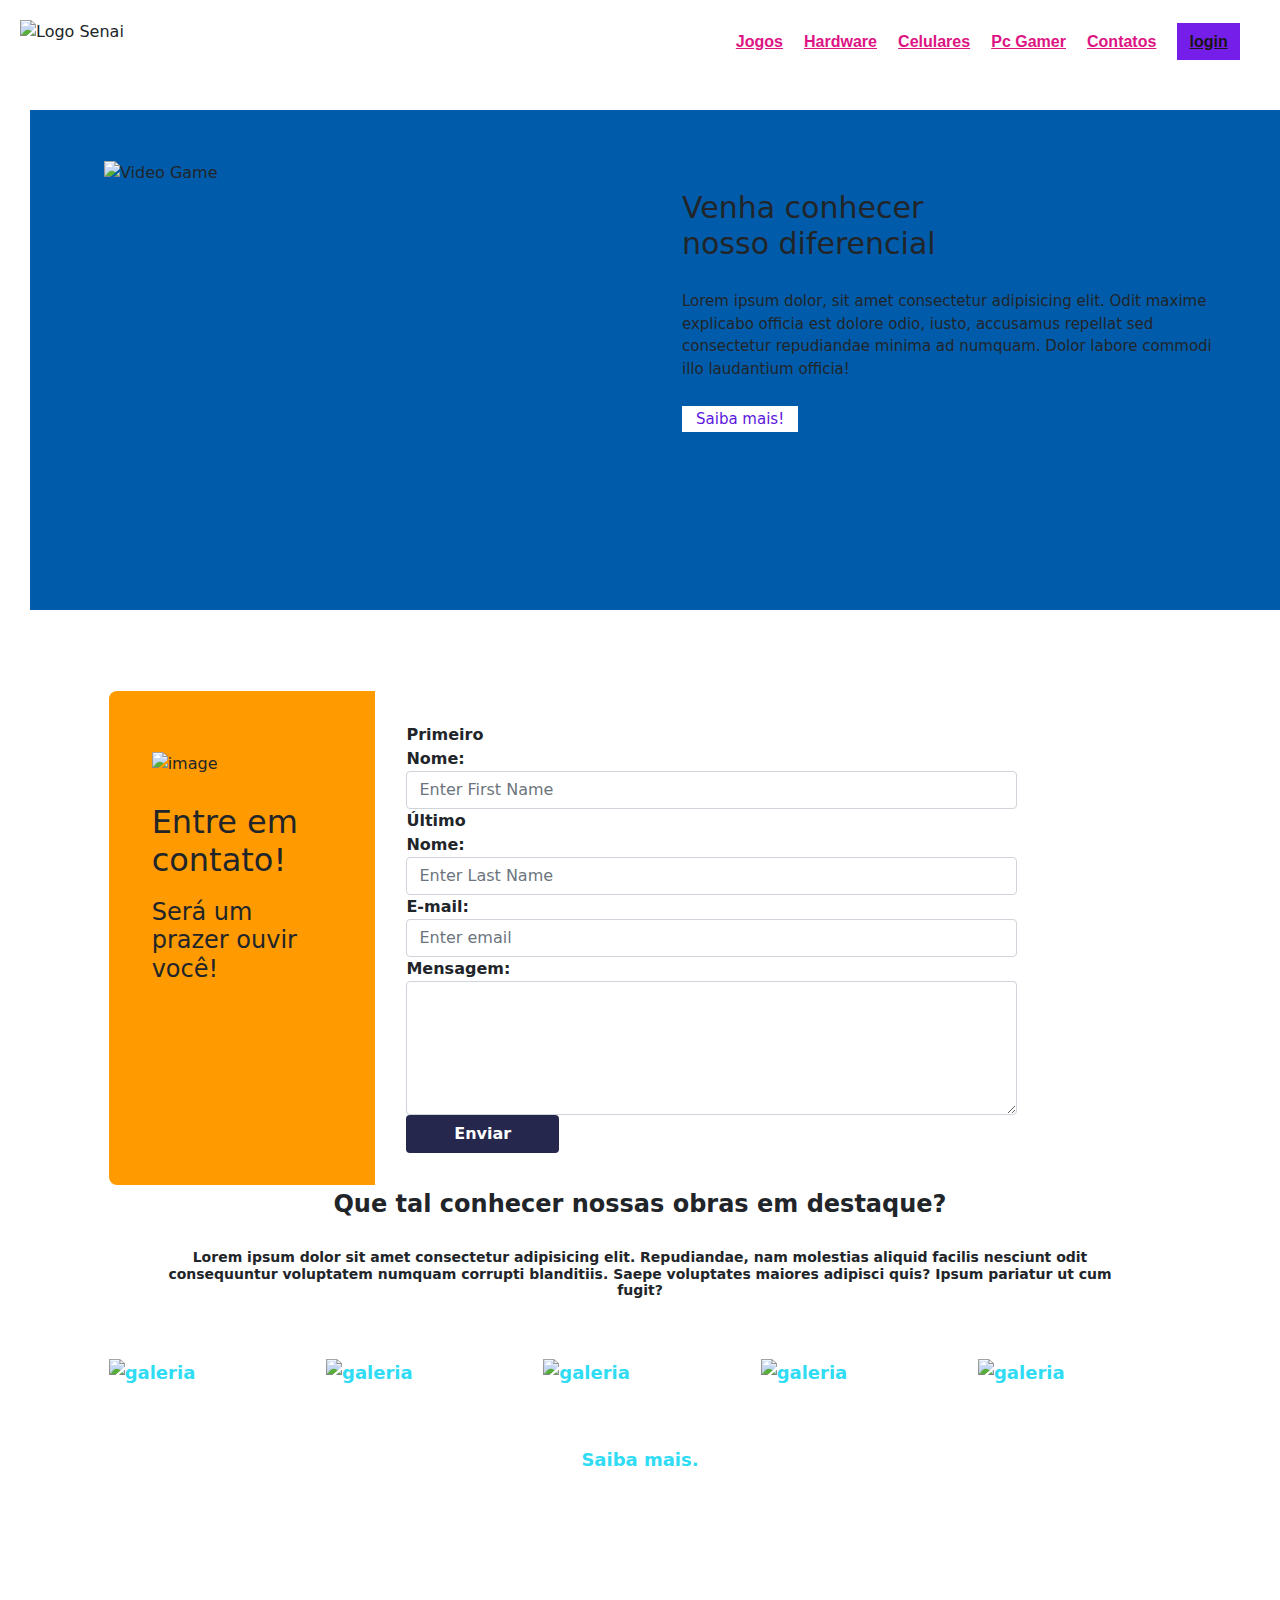
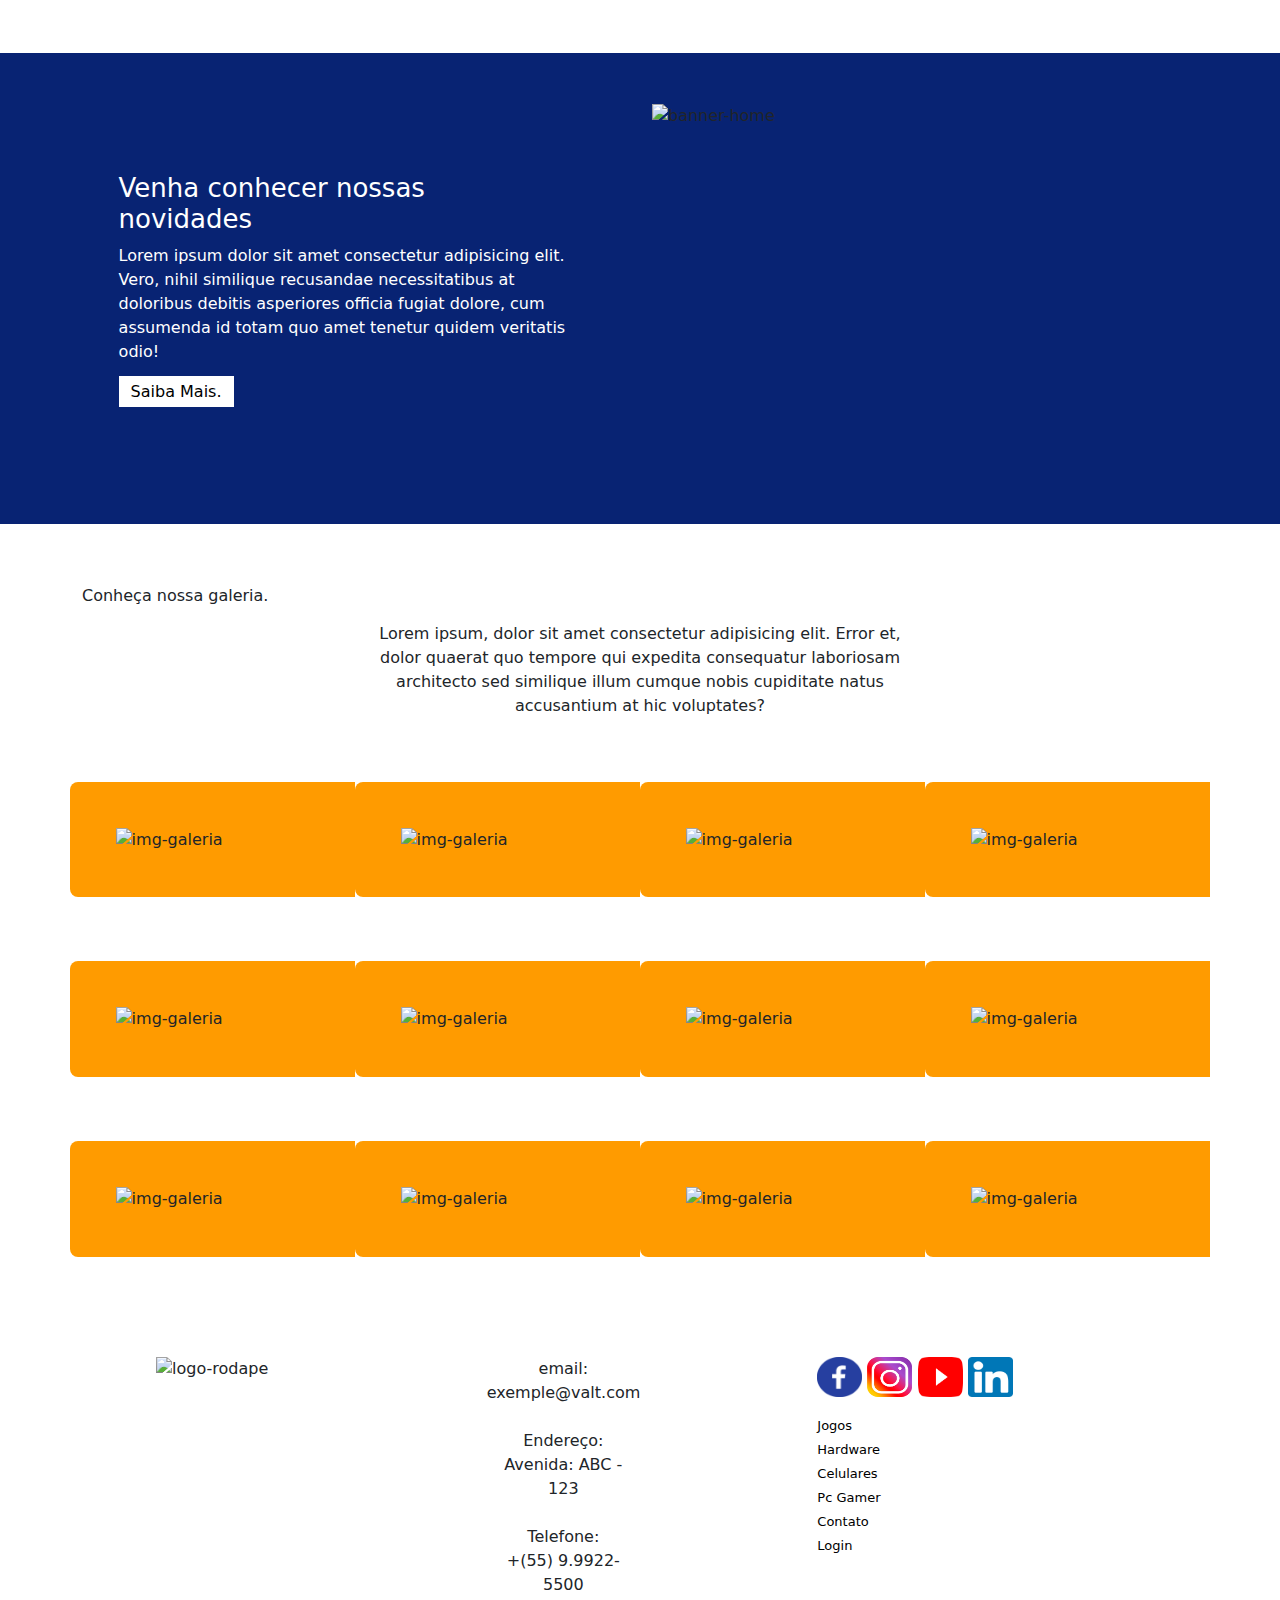
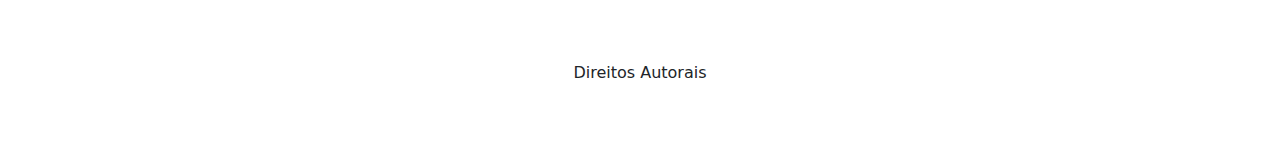
==== contatos.html @ 62762c96 "aula de 27/10/2021 21:50" ====
<!DOCTYPE html>
<html lang="pt-br">
<head>
    <meta charset="UTF-8">
    <meta http-equiv="X-UA-Compatible" content="IE=edge">
    <meta name="viewport" content="width=device-width, initial-scale=1.0">
    <title>Meu primeiro Site</title>
    <link rel="icon" href="" type="image/jpg" sizes="16x16">
    <link rel="stylesheet" type="text/css" href="bootstrap/css/bootstrap.min.css">
    <!-- <link rel="stylesheet" type="text/css" href="css/styles.css"> -->
    <link type="text/css" rel="stylesheet" href="css/styles.css">
</head>
<body>
 <header>
    <nav class="menu_top">
        <img class="img-logo" src="img/senai_final.jpg" alt="Logo Senai">
        <ul class="menu">
            <a class="linkMenu" href="jogos.html">Jogos</a>
             <a class="linkMenu" href="hardware.html">Hardware</a>
             <a class="linkMenu" href="celulares.html">Celulares</a>
             <a class="linkMenu" href="pc-Gamer.html">Pc Gamer</a>
             <a class="linkMenu" href="contatos.html">Contatos</a>
             <a class="linkMenu login" href="login.html">login</a>
        </ul>
    </nav>
 </header> 
        <div class="section-banner-home">
            <div class="container-fluid">
                <div class="row m-0">
                    <div class="col-12 col-md-6">
                        <figure>
                            <img src="img/pc_gamer.jpg" alt="Video Game">
                        </figure>                        
                    </div>
                    <div class="col-12 col-md-6">
                        <section class="texto-banner d-none d-md-block">
                        <h1>Venha conhecer nosso diferencial</h1>
                        <p class="d-none d-md-block">Lorem ipsum dolor, sit amet consectetur adipisicing elit. Odit maxime explicabo officia est dolore odio, iusto, accusamus repellat sed consectetur repudiandae minima ad numquam. Dolor labore commodi illo laudantium officia!</p>
                        <a href="jogos.html">Saiba mais!</a>
                    </section>
                    </div>
                </div>
            </div>
        </div>
        <!-- início do formulário de contato-->
        <div class="container contact">
            <div class="row">
                <div class="col-md-3">
                    <div class="contact-info">
                        <img src="https://image.ibb.co/kUASdV/contact-image.png" alt="image"/>
                        <h2>Entre em contato!</h2>
                        <h4>Será um prazer ouvir você!</h4>
                    </div>
                </div>
                <div class="col-md-9">
                    <div class="contact-form">
                        <div class="form-group">
                          <label class="control-label col-sm-2" for="fname">Primeiro Nome:</label>
                          <div class="col-sm-10">          
                            <input type="text" class="form-control" id="fname" placeholder="Enter First Name" name="fname">
                          </div>
                        </div>
                        <div class="form-group">
                          <label class="control-label col-sm-2" for="lname">Último Nome:</label>
                          <div class="col-sm-10">          
                            <input type="text" class="form-control" id="lname" placeholder="Enter Last Name" name="lname">
                          </div>
                        </div>
                        <div class="form-group">
                          <label class="control-label col-sm-2" for="email">E-mail:</label>
                          <div class="col-sm-10">
                            <input type="email" class="form-control" id="email" placeholder="Enter email" name="email">
                          </div>
                        </div>
                        <div class="form-group">
                          <label class="control-label col-sm-2" for="comment">Mensagem:</label>
                          <div class="col-sm-10">
                            <textarea class="form-control" rows="5" id="comment"></textarea>
                          </div>
                        </div>
                        <div class="form-group">        
                          <div class="col-sm-offset-2 col-sm-10">
                            <button type="submit" class="btn btn-default">Enviar</button>
                          </div>
                        </div>
                    </div>
                </div>
            </div>
        </div>
        <!-- Fim do formulário de contato--> 
    <div class="destaque">
        <div class="container"></div>
        <div class="row d-flex justify-content-center">
            <!--ínicio da tag section com o texto destaque-->
            <section class="col-12">
                <h2>Que tal conhecer nossas obras em destaque? <h2>
                    <p> Lorem ipsum dolor sit amet consectetur adipisicing elit. Repudiandae, nam molestias aliquid facilis nesciunt odit consequuntur voluptatem numquam corrupti blanditiis. Saepe voluptates maiores adipisci quis? Ipsum pariatur ut cum fugit?</p>
                
            </section>
            <!--fim da tag section com texto destaque-->
            <!--ínicio da imagem 1-->
            <div class="col-6 col-md-2 pr-0">
                <figure>
                    <a href="jogos.html"><img src="img/pc_completo.jpg" alt="galeria" width=100%></a>
                </figure>
            </div>
            <!--fim da imagem 1-->
            <!--ínicio da imagem 2-->
            <div class="col-6 col-md-2 pr-0">
                <figure>
                    <a href="jogos.html"><img src="img/pc_g.jpg" alt="galeria" width=100%></a>
                </figure>
            </div>
            <!--fim da imagem 2-->
            <!--ínicio da imagem 3-->
            <div class="col-6 col-md-2 pr-0">
                <figure>
                    <a href="jogos.html"><img src="img/tela_pc.jpg" alt="galeria" width=100%></a>
                </figure>
            </div>
            <!--fim da imagem 3-->
            <!--ínicio da imagem 4-->
            <div class="col-6 col-md-2 pr-0">
                <figure>
                    <a href="jogos.html"><img src="img/cabine_pc.jpg" alt="galeria" width=100%></a>
                </figure>
            </div>
            <!--fim da imagem 4-->
            <!--ínicio da imagem 5-->
            <div class="col-6 col-md-2 pr-0">
                <figure>
                    <a href="jogos.html"><img src="img/jogo_pc.jpg" alt="galeria" width=100%></a>
                </figure>
            </div>
            <!--fim da imagem 5-->
            <!--ínicio saiba mais-->
            <div class="col-12">
                <a href="#">Saiba mais.</a>
            </div>
            <!--fim do saiba mais-->
        </div>
    </div>
    </div>    
    <div class="destaque">
    </div>   
    <div class="novidades">
        <div class= "container-fluid">
             <div class="row">
                 <!-- Ínicio do texto das novidades-->
                 <div class="col-md-6">
                     <section class="text-body">
                         <h2>Venha conhecer nossas novidades</h2>
                         <p> Lorem ipsum dolor sit amet consectetur adipisicing elit. Vero, nihil similique recusandae necessitatibus at doloribus debitis asperiores officia fugiat dolore, cum assumenda id totam quo amet tenetur quidem veritatis odio!</p>
                         <a class="btn-banner" href="#" target="_blank"> Saiba Mais.</a>
                     </section>
                 </div>
                 <!-- fim do texto novidades-->
                 <div class="col-md-6">
                     <figure>
                         <img src="img/computador_gamer.jpg" class="img-fluid"
                         alt="banner-home">
                     </figure>
                 </div>
                 <!--fim da imagem das novidades-->
             </div>
        </div>
    </div>
    <div class="galeria d-flex align-items-center">
        <div class="container">
            <div class="row">
                <!--Ínicio do texto da galeria-->
                <div class="col-12">
                    <section class="texto-galeria">
                        <h2.>Conheça nossa galeria.</h2.>
                        <p>Lorem ipsum, dolor sit amet consectetur adipisicing elit. Error et, dolor quaerat quo tempore qui expedita consequatur laboriosam architecto sed similique illum cumque nobis cupiditate natus accusantium at hic voluptates?</p>
                    </section>
                </div>
                <!--Fim do texto da galeria-->
                <!--ínicio da imagem 1 da galeria-->
                <div class="gallery col-6 col-md-3">
                    <img src="img/portatil.jpg" class="img-fluid"
                    alt="img-galeria">
                </div>
                <!--Fim da imagem 1 da galeia -->
                <!--ínicio da imagem 2 da galeria-->
                <div class="gallery col-6 col-md-3">
                    <img src="img/play_sta.jpg" class="img-fluid"
                    alt="img-galeria">
                </div>
                <!--Fim da imagem 2 da galeia -->
                <!--ínicio da imagem 3 da galeria-->
                <div class="gallery col-6 col-md-3">
                    <img src="img/x_box.jpg" class="img-fluid"
                    alt="img-galeria">
                </div>
                <!--Fim da imagem 3 da galeia -->
                <!--ínicio da imagem 4 da galeria-->
                <div class="gallery col-6 col-md-3">
                    <img src="img/video_gamer.jpg" class="img-fluid"
                    alt="img-galeria">
                </div>
                <!--Fim da imagem 4 da galeia -->
                <!--ínicio da imagem 5 da galeria-->
                <div class="gallery col-6 col-md-3">
                    <img src="img/painel-super-mario-bros.jpg" class="img-fluid"
                    alt="img-galeria">
                </div>
                <!--Fim da imagem 5 da galeia -->
                <!--ínicio da imagem 6 da galeria-->
                <div class="gallery col-6 col-md-3">
                    <img src="img/painel-super-mario-bros.jpg" class="img-fluid"
                    alt="img-galeria">
                </div>
                <!--Fim da imagem 6 da galeia -->
                <!--ínicio da imagem 7 da galeria-->
                <div class="gallery col-6 col-md-3">
                    <img src="img/painel-super-mario-bros.jpg" class="img-fluid"
                    alt="img-galeria">
                </div>
                <!--Fim da imagem 7 da galeia -->
                <!--ínicio da imagem 8 da galeria-->
                <div class="gallery col-6 col-md-3">
                    <img src="img/painel-super-mario-bros.jpg" class="img-fluid"
                    alt="img-galeria">
                </div>
                <!--Fim da imagem 8 da galeia -->
                <!--ínicio da imagem 9 da galeria-->
                <div class="gallery col-6 col-md-3">
                    <img src="img/painel-super-mario-bros.jpg" class="img-fluid"
                    alt="img-galeria">
                </div>
                <!--Fim da imagem 9 da galeia -->
                <!--ínicio da imagem 10 da galeria-->
                <div class="gallery col-6 col-md-3">
                    <img src="img/painel-super-mario-bros.jpg" class="img-fluid"
                    alt="img-galeria">
                </div>
                <!--Fim da imagem 10 da galeia -->
                <!--ínicio da imagem 11 da galeria-->
                <div class="gallery col-6 col-md-3">
                    <img src="img/painel-super-mario-bros.jpg" class="img-fluid"
                    alt="img-galeria">
                </div>
                <!--Fim da imagem 11 da galeia -->
                <!--ínicio da imagem 12 da galeria-->
                <div class="gallery col-6 col-md-3">
                    <img src="img/painel-super-mario-bros.jpg" class="img-fluid"
                    alt="img-galeria">
                </div>
                <!--Fim da imagem 12 da galeia -->            
                    <footer class= "rodape">
                        <div class="container">
                            <div class="row m-0">
                                <!-- início do logo-->
                                <div class="col-md-4">
                                    <figure>
                                        <img src="img/senai_small.jpg" alt="logo-rodape"
                                        width="40%">
                                    </figure>
                                </div>
                                <!-- fim do logo-->
                                <!-- início do texto-->
                                <div class="col-md-4">
                                    <div class="info-contato">
                                        <p>email:</p>
                                        <p>exemple@valt.com</p><br>
                                        <p>Endereço:</p>
                                        <p>Avenida: ABC - 123</p><br>
                                        <p>Telefone:</p>
                                        <p>+(55) 9.9922-5500</p><br>
                                    </div>
                                </div>
                                <!-- fim de texto-->
                                <!--início das mídias sociais-->

                                <!--Alt + shift + seta para baixo (copia e cola)-->
                                <!--Ctrl + Espaço (mostra o caminho do arquivo dentro do src)-->
                                <div class="col-md-4">
                                    <figure class="redes-sociais">
                                        <a href="#"><img src="Img/face.png"></a>
                                        <a href="#"><img src="Img/insta.png"></a>
                                        <a href="#"><img src="Img/youtube.png"></a>
                                        <a href="#"><img src="Img/linkedin.png"></a>
                                    </figure>
                                    <br>
                                    <a href="#">Jogos</a><br>
                                    <a href="#">Hardware</a><br>
                                    <a href="#">Celulares</a><br>
                                    <a href="#">Pc Gamer</a><br>
                                    <a href="#">Contato</a><br>
                                    <a href="#">Login</a><br>                                    
                                </div>
                                <!-- Fim das mídias sociais-->
                                <!--Início dos direitos autorais-->
                                <div class="col-12">
                                    <p class="direitos">Direitos Autorais</p>
                                </div> 
                                <!--Fim dos direitos Autorais-->                               
                            </div>
                        </div>
                    </footer>
                    <!-- Fim do texto da galeria-->
            </div> 
        </div>
    </div>    
</body>
<script type="text/javascript" src="bootstrap/js/bootstrap.min.js"></script>
</html>
---- css/styles.css ----
/* CSS */
.menu_top {
    
    width: 100%;
    height: 80px;
}

/*Seletores destacados em vermelho*/
.menu_top img {
    float: left;
    height: 40px;
    position: relative;
    top: 20px;
    left: 20px;
}
.menu_top .menu .linkMenu {
        text-decoration: nome;
        margin: 30px 8px 0px;
        font-weight: bold;
        font-family: Arial, Helvetica, sans-serif;
        position: relative;
        color: rgb(221, 20, 131);
        left: 50%;
        top: 30PX;
    }
        .menu_top .menu .login {
            background-color: rgb(118, 30, 233);
            color: rgb(22, 21, 21);
            padding: 10PX 12PX;
        }
        .section-banner-home{
            width: 100%;
            height: 500px;
            padding: 50px;
            margin: 30px;
            background-color: #005caa;
        }
        .section-banner-home img{
            height: 400px;
        }
        .section-banner-home .texto-banner {
            margin-top: 30px;
            font-size: 22px;
        }
        .section-banner-home .texto-banner h1{
            font-size: 30px;
            width: 60%;
            font-weight: 500;
            padding-bottom: 20px;
        }
        .section-banner-home .texto-banner p{
            font-size: 15px;
            margin-bottom: 20px;
        }
        .section-banner-home .texto-banner a{
            color: rgb(92, 23, 221);
            text-decoration: none;
            background: #fff;
            padding: 4px 14px;
            font-size: 15px;
        }
        /*Css Destaque */
        .destaque{
            margin-top: 150px;
        }
        .destaque h2{
            text-align: center;
            font-size: 24px;
            font-weight: bold;
        }
        .destaque p{
            width: 77%;
            text-align: center;
            font-size: 14px;
            margin: 30px auto;
        }
        .destaque figcaption{
            font-size: 13px;
        }
        .destaque a{
            justify-content: center;
            display: flex;
            text-decoration: none;
            color: #30dcf4;
            font-size: 18px;
            font-weight: bold;
            margin: 30px 0;
        }
        /*CSS Novidades*/
        .novidades{
            background-color: #082373;
            padding: 50px;
        }
        .novidades .text-body{
            width: 80%;
            margin: 70px auto;
        }
        .novidades h2{
            color: #fff;
            font-size: 26px;
            width: 70%;
        }
        .novidades p{
             color: #fff;
        }
        .novidades a{
            color: #000;
            text-decoration: none;
            padding: 6px 12px;
            background-color: #fff;
            font-weight: 400;
        }
        /* Css Galeria full */
        .galeria{
            margin: 60px auto 20px;
        }
        .galeria h2 {
            text-align: center;
            font-size: 24px;
        }
        .galeria p{
            text-align: center;
            width: 50%;
            margin: 14px auto 50px;
        }
        .galeria .gallery {
           
            margin: 14px auto 50px;
        }
        /* Css Footer */
        .rodape {
            padding: 50px 50px 0;
        }
        .rodape .info-contato p{
            margin: 0px;
        }
        .rodape a {
            text-decoration: none;
            color: #000;
            font-size: 13px;
        }
        .rodape a:hover {
            font-weight: bold;
        }
        .rodape .redes-sociais {
            display: inline-block;
        }
        .rodape .redes-sociais img {
            width: 45px;
            height: 40px;
        }
        .rodape p.direitos {
            text-align: center;
            margin-top: 40px;
        }
        /* CSS de formulário de contato */
        .contact{
            padding: 4%;
            height: 400px;
        }
        .col-md-3{
            background: #ff9b00;
            padding: 4%;
            border-top-left-radius: 0.5rem;
            border-bottom-left-radius: 0.5rem;
        }
        .contact-info{
            margin-top:10%;
        }
        .contact-info img{
            margin-bottom: 15%;
        }
        .contact-info h2{
            margin-bottom: 10%;
        }
        .col-md-9{
            background: #fff;
            padding: 3%;
            border-top-right-radius: 0.5rem;
            border-bottom-right-radius: 0.5rem;
        }
        .contact-form label{
            font-weight:600;
        }
        .contact-form button{
            background: #25274d;
            color: #fff;
            font-weight: 600;
            width: 25%;
        }
        .contact-form button:focus{
            box-shadow:none;
        }
---- css/styles.css ----
/* CSS */
.menu_top {
    
    width: 100%;
    height: 80px;
}

/*Seletores destacados em vermelho*/
.menu_top img {
    float: left;
    height: 40px;
    position: relative;
    top: 20px;
    left: 20px;
}
.menu_top .menu .linkMenu {
        text-decoration: nome;
        margin: 30px 8px 0px;
        font-weight: bold;
        font-family: Arial, Helvetica, sans-serif;
        position: relative;
        color: rgb(221, 20, 131);
        left: 50%;
        top: 30PX;
    }
        .menu_top .menu .login {
            background-color: rgb(118, 30, 233);
            color: rgb(22, 21, 21);
            padding: 10PX 12PX;
        }
        .section-banner-home{
            width: 100%;
            height: 500px;
            padding: 50px;
            margin: 30px;
            background-color: #005caa;
        }
        .section-banner-home img{
            height: 400px;
        }
        .section-banner-home .texto-banner {
            margin-top: 30px;
            font-size: 22px;
        }
        .section-banner-home .texto-banner h1{
            font-size: 30px;
            width: 60%;
            font-weight: 500;
            padding-bottom: 20px;
        }
        .section-banner-home .texto-banner p{
            font-size: 15px;
            margin-bottom: 20px;
        }
        .section-banner-home .texto-banner a{
            color: rgb(92, 23, 221);
            text-decoration: none;
            background: #fff;
            padding: 4px 14px;
            font-size: 15px;
        }
        /*Css Destaque */
        .destaque{
            margin-top: 150px;
        }
        .destaque h2{
            text-align: center;
            font-size: 24px;
            font-weight: bold;
        }
        .destaque p{
            width: 77%;
            text-align: center;
            font-size: 14px;
            margin: 30px auto;
        }
        .destaque figcaption{
            font-size: 13px;
        }
        .destaque a{
            justify-content: center;
            display: flex;
            text-decoration: none;
            color: #30dcf4;
            font-size: 18px;
            font-weight: bold;
            margin: 30px 0;
        }
        /*CSS Novidades*/
        .novidades{
            background-color: #082373;
            padding: 50px;
        }
        .novidades .text-body{
            width: 80%;
            margin: 70px auto;
        }
        .novidades h2{
            color: #fff;
            font-size: 26px;
            width: 70%;
        }
        .novidades p{
             color: #fff;
        }
        .novidades a{
            color: #000;
            text-decoration: none;
            padding: 6px 12px;
            background-color: #fff;
            font-weight: 400;
        }
        /* Css Galeria full */
        .galeria{
            margin: 60px auto 20px;
        }
        .galeria h2 {
            text-align: center;
            font-size: 24px;
        }
        .galeria p{
            text-align: center;
            width: 50%;
            margin: 14px auto 50px;
        }
        .galeria .gallery {
           
            margin: 14px auto 50px;
        }
        /* Css Footer */
        .rodape {
            padding: 50px 50px 0;
        }
        .rodape .info-contato p{
            margin: 0px;
        }
        .rodape a {
            text-decoration: none;
            color: #000;
            font-size: 13px;
        }
        .rodape a:hover {
            font-weight: bold;
        }
        .rodape .redes-sociais {
            display: inline-block;
        }
        .rodape .redes-sociais img {
            width: 45px;
            height: 40px;
        }
        .rodape p.direitos {
            text-align: center;
            margin-top: 40px;
        }
        /* CSS de formulário de contato */
        .contact{
            padding: 4%;
            height: 400px;
        }
        .col-md-3{
            background: #ff9b00;
            padding: 4%;
            border-top-left-radius: 0.5rem;
            border-bottom-left-radius: 0.5rem;
        }
        .contact-info{
            margin-top:10%;
        }
        .contact-info img{
            margin-bottom: 15%;
        }
        .contact-info h2{
            margin-bottom: 10%;
        }
        .col-md-9{
            background: #fff;
            padding: 3%;
            border-top-right-radius: 0.5rem;
            border-bottom-right-radius: 0.5rem;
        }
        .contact-form label{
            font-weight:600;
        }
        .contact-form button{
            background: #25274d;
            color: #fff;
            font-weight: 600;
            width: 25%;
        }
        .contact-form button:focus{
            box-shadow:none;
        }
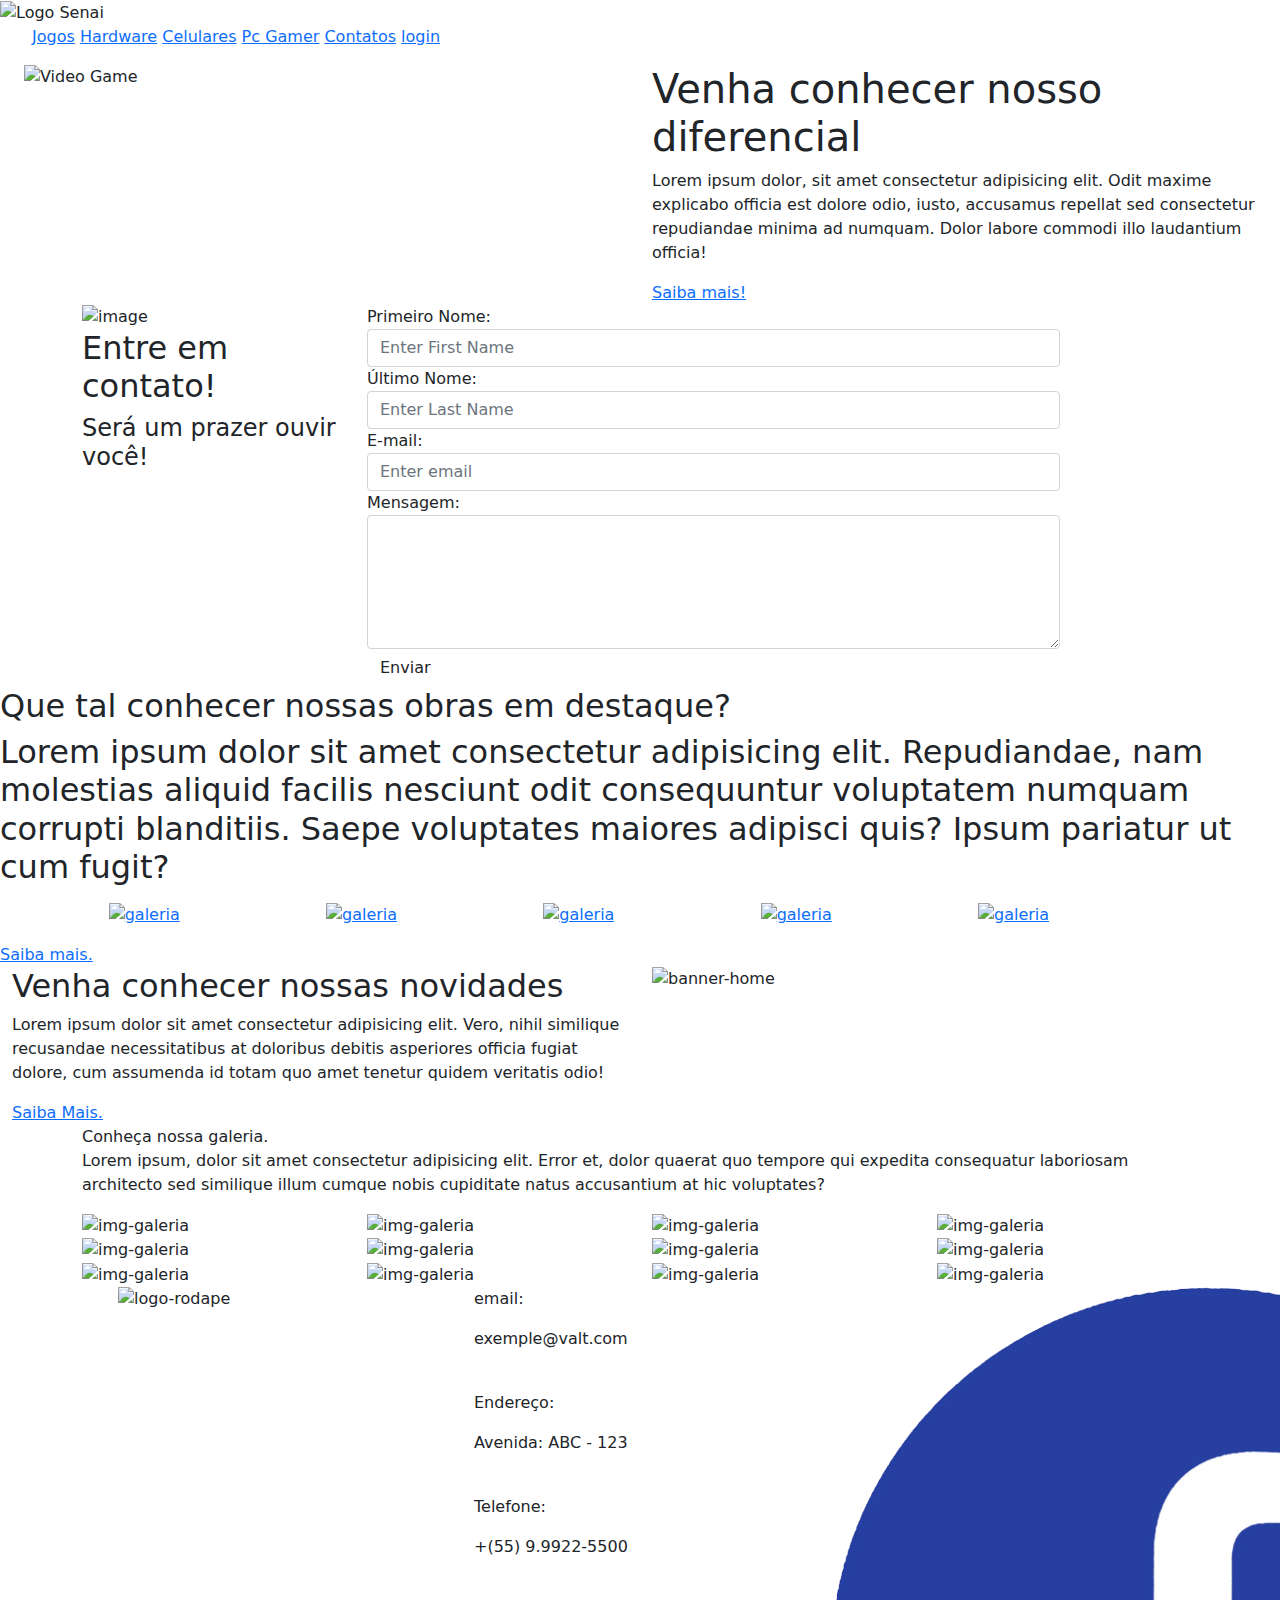
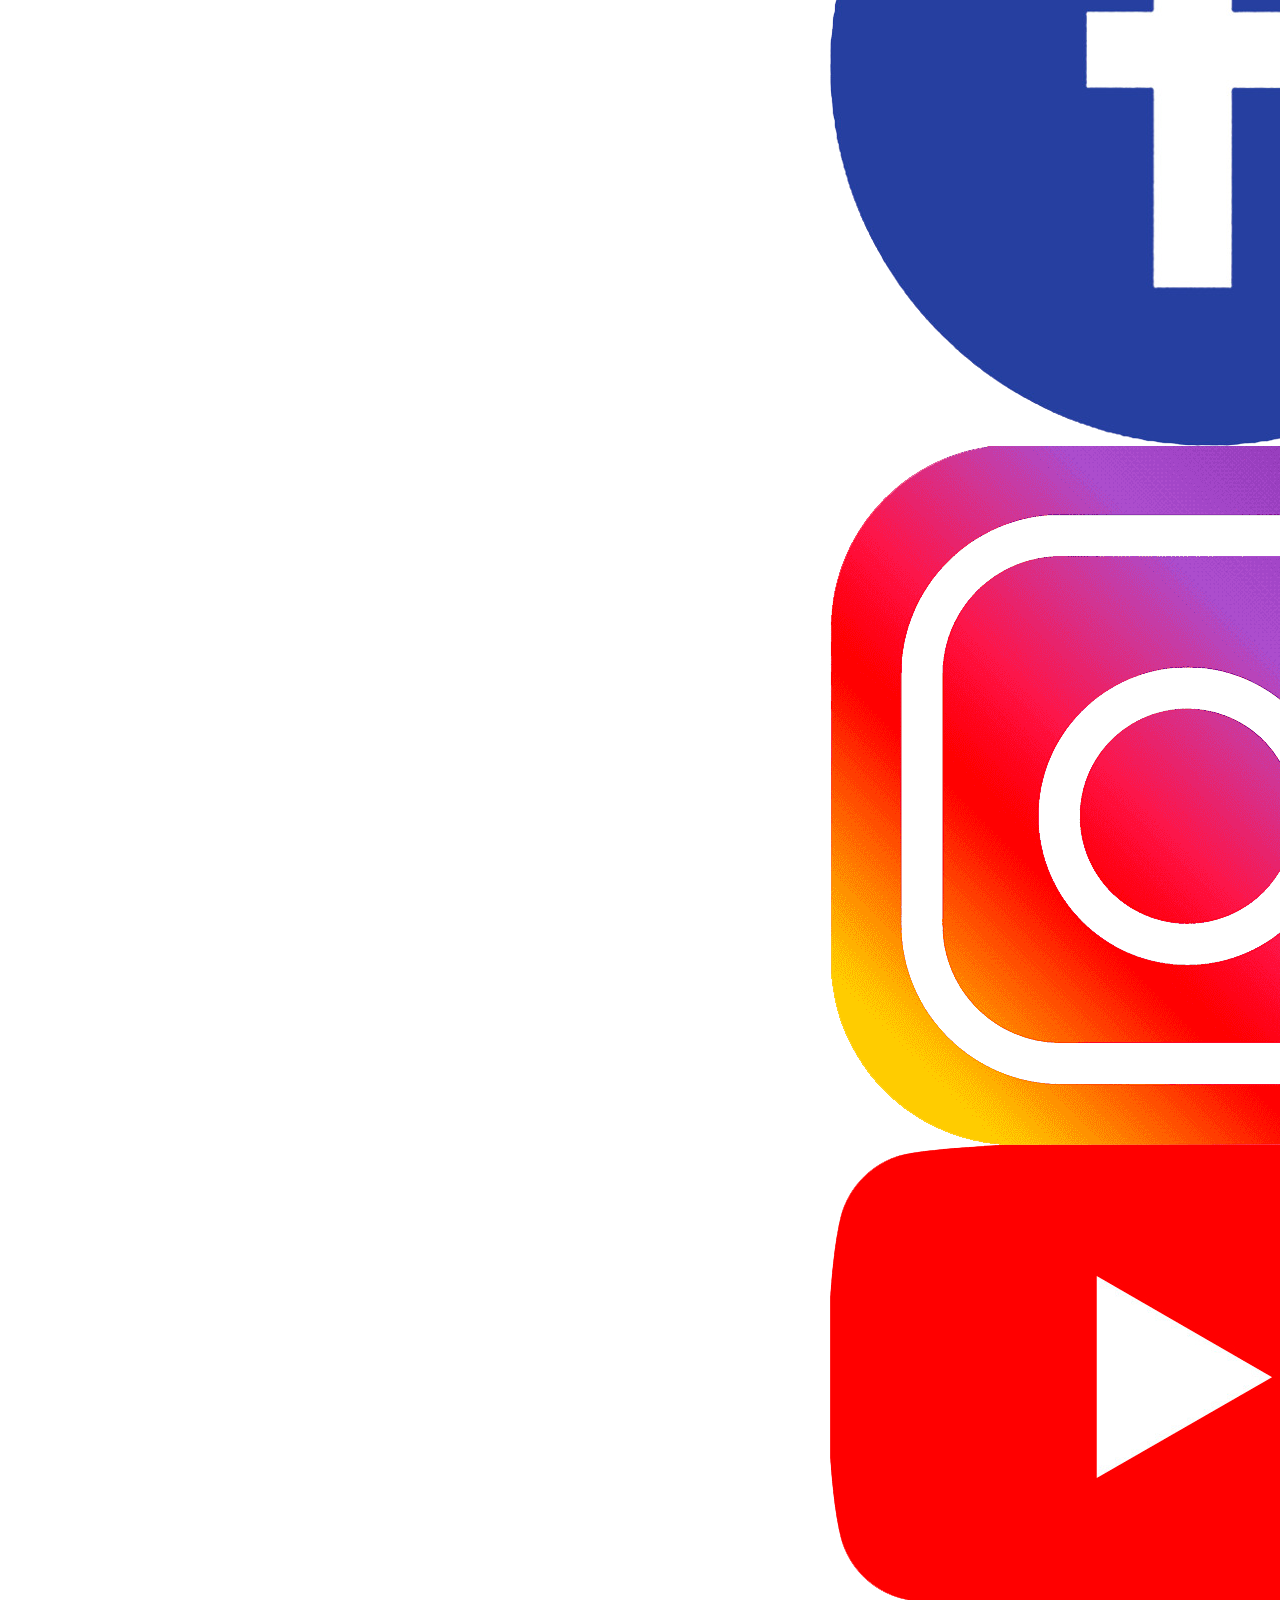
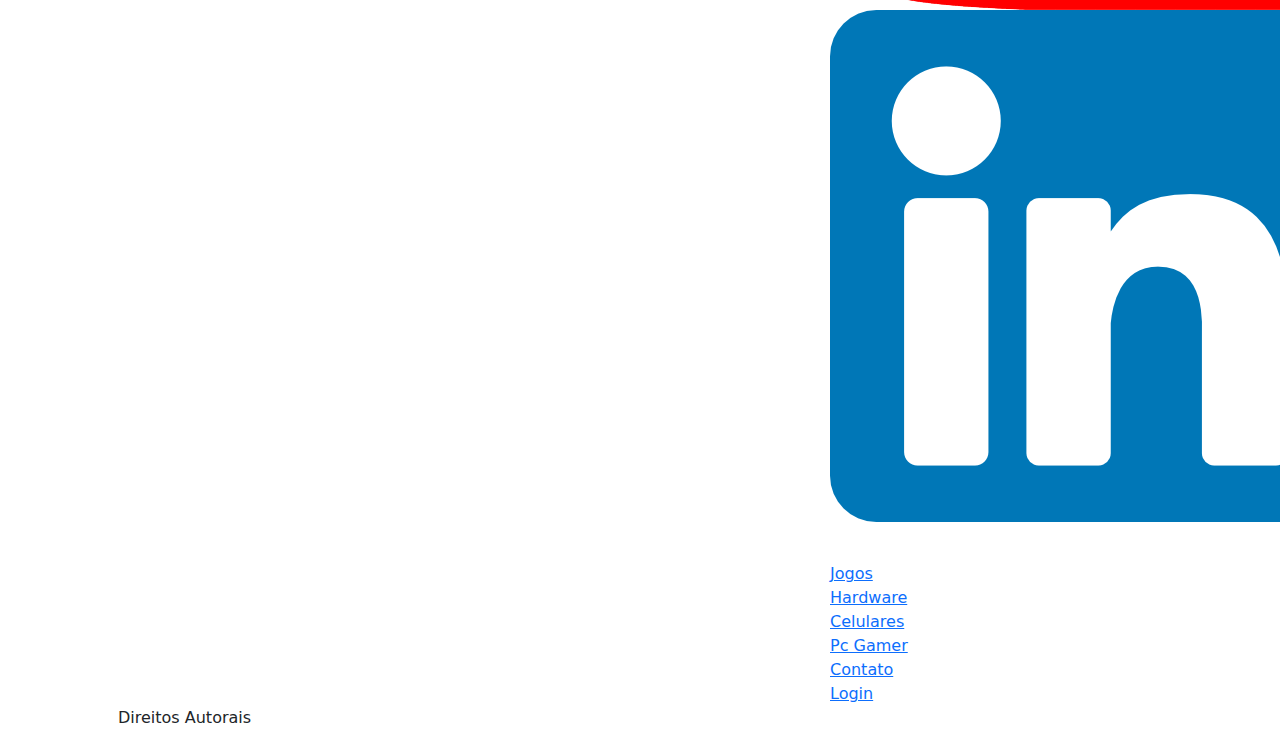
==== commit 7e6ab191: "Add files via upload" ====
--- a/contatos.html
+++ b/contatos.html
@@ -1,308 +1,308 @@
-<!DOCTYPE html>
-<html lang="pt-br">
-<head>
-    <meta charset="UTF-8">
-    <meta http-equiv="X-UA-Compatible" content="IE=edge">
-    <meta name="viewport" content="width=device-width, initial-scale=1.0">
-    <title>Meu primeiro Site</title>
-    <link rel="icon" href="" type="image/jpg" sizes="16x16">
-    <link rel="stylesheet" type="text/css" href="bootstrap/css/bootstrap.min.css">
-    <!-- <link rel="stylesheet" type="text/css" href="css/styles.css"> -->
-    <link type="text/css" rel="stylesheet" href="css/styles.css">
-</head>
-<body>
- <header>
-    <nav class="menu_top">
-        <img class="img-logo" src="img/senai_final.jpg" alt="Logo Senai">
-        <ul class="menu">
-            <a class="linkMenu" href="jogos.html">Jogos</a>
-             <a class="linkMenu" href="hardware.html">Hardware</a>
-             <a class="linkMenu" href="celulares.html">Celulares</a>
-             <a class="linkMenu" href="pc-Gamer.html">Pc Gamer</a>
-             <a class="linkMenu" href="contatos.html">Contatos</a>
-             <a class="linkMenu login" href="login.html">login</a>
-        </ul>
-    </nav>
- </header> 
-        <div class="section-banner-home">
-            <div class="container-fluid">
-                <div class="row m-0">
-                    <div class="col-12 col-md-6">
-                        <figure>
-                            <img src="img/pc_gamer.jpg" alt="Video Game">
-                        </figure>                        
-                    </div>
-                    <div class="col-12 col-md-6">
-                        <section class="texto-banner d-none d-md-block">
-                        <h1>Venha conhecer nosso diferencial</h1>
-                        <p class="d-none d-md-block">Lorem ipsum dolor, sit amet consectetur adipisicing elit. Odit maxime explicabo officia est dolore odio, iusto, accusamus repellat sed consectetur repudiandae minima ad numquam. Dolor labore commodi illo laudantium officia!</p>
-                        <a href="jogos.html">Saiba mais!</a>
-                    </section>
-                    </div>
-                </div>
-            </div>
-        </div>
-        <!-- início do formulário de contato-->
-        <div class="container contact">
-            <div class="row">
-                <div class="col-md-3">
-                    <div class="contact-info">
-                        <img src="https://image.ibb.co/kUASdV/contact-image.png" alt="image"/>
-                        <h2>Entre em contato!</h2>
-                        <h4>Será um prazer ouvir você!</h4>
-                    </div>
-                </div>
-                <div class="col-md-9">
-                    <div class="contact-form">
-                        <div class="form-group">
-                          <label class="control-label col-sm-2" for="fname">Primeiro Nome:</label>
-                          <div class="col-sm-10">          
-                            <input type="text" class="form-control" id="fname" placeholder="Enter First Name" name="fname">
-                          </div>
-                        </div>
-                        <div class="form-group">
-                          <label class="control-label col-sm-2" for="lname">Último Nome:</label>
-                          <div class="col-sm-10">          
-                            <input type="text" class="form-control" id="lname" placeholder="Enter Last Name" name="lname">
-                          </div>
-                        </div>
-                        <div class="form-group">
-                          <label class="control-label col-sm-2" for="email">E-mail:</label>
-                          <div class="col-sm-10">
-                            <input type="email" class="form-control" id="email" placeholder="Enter email" name="email">
-                          </div>
-                        </div>
-                        <div class="form-group">
-                          <label class="control-label col-sm-2" for="comment">Mensagem:</label>
-                          <div class="col-sm-10">
-                            <textarea class="form-control" rows="5" id="comment"></textarea>
-                          </div>
-                        </div>
-                        <div class="form-group">        
-                          <div class="col-sm-offset-2 col-sm-10">
-                            <button type="submit" class="btn btn-default">Enviar</button>
-                          </div>
-                        </div>
-                    </div>
-                </div>
-            </div>
-        </div>
-        <!-- Fim do formulário de contato--> 
-    <div class="destaque">
-        <div class="container"></div>
-        <div class="row d-flex justify-content-center">
-            <!--ínicio da tag section com o texto destaque-->
-            <section class="col-12">
-                <h2>Que tal conhecer nossas obras em destaque? <h2>
-                    <p> Lorem ipsum dolor sit amet consectetur adipisicing elit. Repudiandae, nam molestias aliquid facilis nesciunt odit consequuntur voluptatem numquam corrupti blanditiis. Saepe voluptates maiores adipisci quis? Ipsum pariatur ut cum fugit?</p>
-                
-            </section>
-            <!--fim da tag section com texto destaque-->
-            <!--ínicio da imagem 1-->
-            <div class="col-6 col-md-2 pr-0">
-                <figure>
-                    <a href="jogos.html"><img src="img/pc_completo.jpg" alt="galeria" width=100%></a>
-                </figure>
-            </div>
-            <!--fim da imagem 1-->
-            <!--ínicio da imagem 2-->
-            <div class="col-6 col-md-2 pr-0">
-                <figure>
-                    <a href="jogos.html"><img src="img/pc_g.jpg" alt="galeria" width=100%></a>
-                </figure>
-            </div>
-            <!--fim da imagem 2-->
-            <!--ínicio da imagem 3-->
-            <div class="col-6 col-md-2 pr-0">
-                <figure>
-                    <a href="jogos.html"><img src="img/tela_pc.jpg" alt="galeria" width=100%></a>
-                </figure>
-            </div>
-            <!--fim da imagem 3-->
-            <!--ínicio da imagem 4-->
-            <div class="col-6 col-md-2 pr-0">
-                <figure>
-                    <a href="jogos.html"><img src="img/cabine_pc.jpg" alt="galeria" width=100%></a>
-                </figure>
-            </div>
-            <!--fim da imagem 4-->
-            <!--ínicio da imagem 5-->
-            <div class="col-6 col-md-2 pr-0">
-                <figure>
-                    <a href="jogos.html"><img src="img/jogo_pc.jpg" alt="galeria" width=100%></a>
-                </figure>
-            </div>
-            <!--fim da imagem 5-->
-            <!--ínicio saiba mais-->
-            <div class="col-12">
-                <a href="#">Saiba mais.</a>
-            </div>
-            <!--fim do saiba mais-->
-        </div>
-    </div>
-    </div>    
-    <div class="destaque">
-    </div>   
-    <div class="novidades">
-        <div class= "container-fluid">
-             <div class="row">
-                 <!-- Ínicio do texto das novidades-->
-                 <div class="col-md-6">
-                     <section class="text-body">
-                         <h2>Venha conhecer nossas novidades</h2>
-                         <p> Lorem ipsum dolor sit amet consectetur adipisicing elit. Vero, nihil similique recusandae necessitatibus at doloribus debitis asperiores officia fugiat dolore, cum assumenda id totam quo amet tenetur quidem veritatis odio!</p>
-                         <a class="btn-banner" href="#" target="_blank"> Saiba Mais.</a>
-                     </section>
-                 </div>
-                 <!-- fim do texto novidades-->
-                 <div class="col-md-6">
-                     <figure>
-                         <img src="img/computador_gamer.jpg" class="img-fluid"
-                         alt="banner-home">
-                     </figure>
-                 </div>
-                 <!--fim da imagem das novidades-->
-             </div>
-        </div>
-    </div>
-    <div class="galeria d-flex align-items-center">
-        <div class="container">
-            <div class="row">
-                <!--Ínicio do texto da galeria-->
-                <div class="col-12">
-                    <section class="texto-galeria">
-                        <h2.>Conheça nossa galeria.</h2.>
-                        <p>Lorem ipsum, dolor sit amet consectetur adipisicing elit. Error et, dolor quaerat quo tempore qui expedita consequatur laboriosam architecto sed similique illum cumque nobis cupiditate natus accusantium at hic voluptates?</p>
-                    </section>
-                </div>
-                <!--Fim do texto da galeria-->
-                <!--ínicio da imagem 1 da galeria-->
-                <div class="gallery col-6 col-md-3">
-                    <img src="img/portatil.jpg" class="img-fluid"
-                    alt="img-galeria">
-                </div>
-                <!--Fim da imagem 1 da galeia -->
-                <!--ínicio da imagem 2 da galeria-->
-                <div class="gallery col-6 col-md-3">
-                    <img src="img/play_sta.jpg" class="img-fluid"
-                    alt="img-galeria">
-                </div>
-                <!--Fim da imagem 2 da galeia -->
-                <!--ínicio da imagem 3 da galeria-->
-                <div class="gallery col-6 col-md-3">
-                    <img src="img/x_box.jpg" class="img-fluid"
-                    alt="img-galeria">
-                </div>
-                <!--Fim da imagem 3 da galeia -->
-                <!--ínicio da imagem 4 da galeria-->
-                <div class="gallery col-6 col-md-3">
-                    <img src="img/video_gamer.jpg" class="img-fluid"
-                    alt="img-galeria">
-                </div>
-                <!--Fim da imagem 4 da galeia -->
-                <!--ínicio da imagem 5 da galeria-->
-                <div class="gallery col-6 col-md-3">
-                    <img src="img/painel-super-mario-bros.jpg" class="img-fluid"
-                    alt="img-galeria">
-                </div>
-                <!--Fim da imagem 5 da galeia -->
-                <!--ínicio da imagem 6 da galeria-->
-                <div class="gallery col-6 col-md-3">
-                    <img src="img/painel-super-mario-bros.jpg" class="img-fluid"
-                    alt="img-galeria">
-                </div>
-                <!--Fim da imagem 6 da galeia -->
-                <!--ínicio da imagem 7 da galeria-->
-                <div class="gallery col-6 col-md-3">
-                    <img src="img/painel-super-mario-bros.jpg" class="img-fluid"
-                    alt="img-galeria">
-                </div>
-                <!--Fim da imagem 7 da galeia -->
-                <!--ínicio da imagem 8 da galeria-->
-                <div class="gallery col-6 col-md-3">
-                    <img src="img/painel-super-mario-bros.jpg" class="img-fluid"
-                    alt="img-galeria">
-                </div>
-                <!--Fim da imagem 8 da galeia -->
-                <!--ínicio da imagem 9 da galeria-->
-                <div class="gallery col-6 col-md-3">
-                    <img src="img/painel-super-mario-bros.jpg" class="img-fluid"
-                    alt="img-galeria">
-                </div>
-                <!--Fim da imagem 9 da galeia -->
-                <!--ínicio da imagem 10 da galeria-->
-                <div class="gallery col-6 col-md-3">
-                    <img src="img/painel-super-mario-bros.jpg" class="img-fluid"
-                    alt="img-galeria">
-                </div>
-                <!--Fim da imagem 10 da galeia -->
-                <!--ínicio da imagem 11 da galeria-->
-                <div class="gallery col-6 col-md-3">
-                    <img src="img/painel-super-mario-bros.jpg" class="img-fluid"
-                    alt="img-galeria">
-                </div>
-                <!--Fim da imagem 11 da galeia -->
-                <!--ínicio da imagem 12 da galeria-->
-                <div class="gallery col-6 col-md-3">
-                    <img src="img/painel-super-mario-bros.jpg" class="img-fluid"
-                    alt="img-galeria">
-                </div>
-                <!--Fim da imagem 12 da galeia -->            
-                    <footer class= "rodape">
-                        <div class="container">
-                            <div class="row m-0">
-                                <!-- início do logo-->
-                                <div class="col-md-4">
-                                    <figure>
-                                        <img src="img/senai_small.jpg" alt="logo-rodape"
-                                        width="40%">
-                                    </figure>
-                                </div>
-                                <!-- fim do logo-->
-                                <!-- início do texto-->
-                                <div class="col-md-4">
-                                    <div class="info-contato">
-                                        <p>email:</p>
-                                        <p>exemple@valt.com</p><br>
-                                        <p>Endereço:</p>
-                                        <p>Avenida: ABC - 123</p><br>
-                                        <p>Telefone:</p>
-                                        <p>+(55) 9.9922-5500</p><br>
-                                    </div>
-                                </div>
-                                <!-- fim de texto-->
-                                <!--início das mídias sociais-->
-
-                                <!--Alt + shift + seta para baixo (copia e cola)-->
-                                <!--Ctrl + Espaço (mostra o caminho do arquivo dentro do src)-->
-                                <div class="col-md-4">
-                                    <figure class="redes-sociais">
-                                        <a href="#"><img src="Img/face.png"></a>
-                                        <a href="#"><img src="Img/insta.png"></a>
-                                        <a href="#"><img src="Img/youtube.png"></a>
-                                        <a href="#"><img src="Img/linkedin.png"></a>
-                                    </figure>
-                                    <br>
-                                    <a href="#">Jogos</a><br>
-                                    <a href="#">Hardware</a><br>
-                                    <a href="#">Celulares</a><br>
-                                    <a href="#">Pc Gamer</a><br>
-                                    <a href="#">Contato</a><br>
-                                    <a href="#">Login</a><br>                                    
-                                </div>
-                                <!-- Fim das mídias sociais-->
-                                <!--Início dos direitos autorais-->
-                                <div class="col-12">
-                                    <p class="direitos">Direitos Autorais</p>
-                                </div> 
-                                <!--Fim dos direitos Autorais-->                               
-                            </div>
-                        </div>
-                    </footer>
-                    <!-- Fim do texto da galeria-->
-            </div> 
-        </div>
-    </div>    
-</body>
-<script type="text/javascript" src="bootstrap/js/bootstrap.min.js"></script>
-</html> 
+<!DOCTYPE html>
+<html lang="pt-br">
+<head>
+    <meta charset="UTF-8">
+    <meta http-equiv="X-UA-Compatible" content="IE=edge">
+    <meta name="viewport" content="width=device-width, initial-scale=1.0">
+    <title>Meu primeiro Site</title>
+    <link rel="icon" href="" type="image/jpg" sizes="16x16">
+    <link rel="stylesheet" type="text/css" href="bootstrap/css/bootstrap.min.css">
+    <!-- <link rel="stylesheet" type="text/css" href="css/styles.css"> -->
+    <link type="text/css" rel="stylesheet" href="css/c_styles.css">
+</head>
+<body>
+ <header>
+    <nav class="menu_top">
+        <img class="img-logo" src="img/senai_final.jpg" alt="Logo Senai">
+        <ul class="menu">
+            <a class="linkMenu" href="jogos.html">Jogos</a>
+             <a class="linkMenu" href="hardware.html">Hardware</a>
+             <a class="linkMenu" href="celulares.html">Celulares</a>
+             <a class="linkMenu" href="pc-Gamer.html">Pc Gamer</a>
+             <a class="linkMenu" href="contatos.html">Contatos</a>
+             <a class="linkMenu login" href="login.html">login</a>
+        </ul>
+    </nav>
+ </header> 
+        <div class="section-banner-home">
+            <div class="container-fluid">
+                <div class="row m-0">
+                    <div class="col-12 col-md-6">
+                        <figure>
+                            <img src="img/pc_gamer.jpg" alt="Video Game">
+                        </figure>                        
+                    </div>
+                    <div class="col-12 col-md-6">
+                        <section class="texto-banner d-none d-md-block">
+                        <h1>Venha conhecer nosso diferencial</h1>
+                        <p class="d-none d-md-block">Lorem ipsum dolor, sit amet consectetur adipisicing elit. Odit maxime explicabo officia est dolore odio, iusto, accusamus repellat sed consectetur repudiandae minima ad numquam. Dolor labore commodi illo laudantium officia!</p>
+                        <a href="jogos.html">Saiba mais!</a>
+                    </section>
+                    </div>
+                </div>
+            </div>
+        </div>
+        <!-- início do formulário de contato-->
+        <div class="container contact">
+            <div class="row">
+                <div class="col-md-3">
+                    <div class="contact-info">
+                        <img src="https://image.ibb.co/kUASdV/contact-image.png" alt="image"/>
+                        <h2>Entre em contato!</h2>
+                        <h4>Será um prazer ouvir você!</h4>
+                    </div>
+                </div>
+                <div class="col-md-9">
+                    <div class="contact-form">
+                        <div class="form-group">
+                          <label class="control-label col-sm-2" for="fname">Primeiro Nome:</label>
+                          <div class="col-sm-10">          
+                            <input type="text" class="form-control" id="fname" placeholder="Enter First Name" name="fname">
+                          </div>
+                        </div>
+                        <div class="form-group">
+                          <label class="control-label col-sm-2" for="lname">Último Nome:</label>
+                          <div class="col-sm-10">          
+                            <input type="text" class="form-control" id="lname" placeholder="Enter Last Name" name="lname">
+                          </div>
+                        </div>
+                        <div class="form-group">
+                          <label class="control-label col-sm-2" for="email">E-mail:</label>
+                          <div class="col-sm-10">
+                            <input type="email" class="form-control" id="email" placeholder="Enter email" name="email">
+                          </div>
+                        </div>
+                        <div class="form-group">
+                          <label class="control-label col-sm-2" for="comment">Mensagem:</label>
+                          <div class="col-sm-10">
+                            <textarea class="form-control" rows="5" id="comment"></textarea>
+                          </div>
+                        </div>
+                        <div class="form-group">        
+                          <div class="col-sm-offset-2 col-sm-10">
+                            <button type="submit" class="btn btn-default">Enviar</button>
+                          </div>
+                        </div>
+                    </div>
+                </div>
+            </div>
+        </div>
+        <!-- Fim do formulário de contato--> 
+    <div class="destaque">
+        <div class="container"></div>
+        <div class="row d-flex justify-content-center">
+            <!--ínicio da tag section com o texto destaque-->
+            <section class="col-12">
+                <h2>Que tal conhecer nossas obras em destaque? <h2>
+                    <p> Lorem ipsum dolor sit amet consectetur adipisicing elit. Repudiandae, nam molestias aliquid facilis nesciunt odit consequuntur voluptatem numquam corrupti blanditiis. Saepe voluptates maiores adipisci quis? Ipsum pariatur ut cum fugit?</p>
+                
+            </section>
+            <!--fim da tag section com texto destaque-->
+            <!--ínicio da imagem 1-->
+            <div class="col-6 col-md-2 pr-0">
+                <figure>
+                    <a href="jogos.html"><img src="img/pc_completo.jpg" alt="galeria" width=100%></a>
+                </figure>
+            </div>
+            <!--fim da imagem 1-->
+            <!--ínicio da imagem 2-->
+            <div class="col-6 col-md-2 pr-0">
+                <figure>
+                    <a href="jogos.html"><img src="img/pc_g.jpg" alt="galeria" width=100%></a>
+                </figure>
+            </div>
+            <!--fim da imagem 2-->
+            <!--ínicio da imagem 3-->
+            <div class="col-6 col-md-2 pr-0">
+                <figure>
+                    <a href="jogos.html"><img src="img/tela_pc.jpg" alt="galeria" width=100%></a>
+                </figure>
+            </div>
+            <!--fim da imagem 3-->
+            <!--ínicio da imagem 4-->
+            <div class="col-6 col-md-2 pr-0">
+                <figure>
+                    <a href="jogos.html"><img src="img/cabine_pc.jpg" alt="galeria" width=100%></a>
+                </figure>
+            </div>
+            <!--fim da imagem 4-->
+            <!--ínicio da imagem 5-->
+            <div class="col-6 col-md-2 pr-0">
+                <figure>
+                    <a href="jogos.html"><img src="img/jogo_pc.jpg" alt="galeria" width=100%></a>
+                </figure>
+            </div>
+            <!--fim da imagem 5-->
+            <!--ínicio saiba mais-->
+            <div class="col-12">
+                <a href="#">Saiba mais.</a>
+            </div>
+            <!--fim do saiba mais-->
+        </div>
+    </div>
+    </div>    
+    <div class="destaque">
+    </div>   
+    <div class="novidades">
+        <div class= "container-fluid">
+             <div class="row">
+                 <!-- Ínicio do texto das novidades-->
+                 <div class="col-md-6">
+                     <section class="text-body">
+                         <h2>Venha conhecer nossas novidades</h2>
+                         <p> Lorem ipsum dolor sit amet consectetur adipisicing elit. Vero, nihil similique recusandae necessitatibus at doloribus debitis asperiores officia fugiat dolore, cum assumenda id totam quo amet tenetur quidem veritatis odio!</p>
+                         <a class="btn-banner" href="#" target="_blank"> Saiba Mais.</a>
+                     </section>
+                 </div>
+                 <!-- fim do texto novidades-->
+                 <div class="col-md-6">
+                     <figure>
+                         <img src="img/computador_gamer.jpg" class="img-fluid"
+                         alt="banner-home">
+                     </figure>
+                 </div>
+                 <!--fim da imagem das novidades-->
+             </div>
+        </div>
+    </div>
+    <div class="galeria d-flex align-items-center">
+        <div class="container">
+            <div class="row">
+                <!--Ínicio do texto da galeria-->
+                <div class="col-12">
+                    <section class="texto-galeria">
+                        <h2.>Conheça nossa galeria.</h2.>
+                        <p>Lorem ipsum, dolor sit amet consectetur adipisicing elit. Error et, dolor quaerat quo tempore qui expedita consequatur laboriosam architecto sed similique illum cumque nobis cupiditate natus accusantium at hic voluptates?</p>
+                    </section>
+                </div>
+                <!--Fim do texto da galeria-->
+                <!--ínicio da imagem 1 da galeria-->
+                <div class="gallery col-6 col-md-3">
+                    <img src="img/portatil.jpg" class="img-fluid"
+                    alt="img-galeria">
+                </div>
+                <!--Fim da imagem 1 da galeia -->
+                <!--ínicio da imagem 2 da galeria-->
+                <div class="gallery col-6 col-md-3">
+                    <img src="img/play_sta.jpg" class="img-fluid"
+                    alt="img-galeria">
+                </div>
+                <!--Fim da imagem 2 da galeia -->
+                <!--ínicio da imagem 3 da galeria-->
+                <div class="gallery col-6 col-md-3">
+                    <img src="img/x_box.jpg" class="img-fluid"
+                    alt="img-galeria">
+                </div>
+                <!--Fim da imagem 3 da galeia -->
+                <!--ínicio da imagem 4 da galeria-->
+                <div class="gallery col-6 col-md-3">
+                    <img src="img/video_gamer.jpg" class="img-fluid"
+                    alt="img-galeria">
+                </div>
+                <!--Fim da imagem 4 da galeia -->
+                <!--ínicio da imagem 5 da galeria-->
+                <div class="gallery col-6 col-md-3">
+                    <img src="img/painel-super-mario-bros.jpg" class="img-fluid"
+                    alt="img-galeria">
+                </div>
+                <!--Fim da imagem 5 da galeia -->
+                <!--ínicio da imagem 6 da galeria-->
+                <div class="gallery col-6 col-md-3">
+                    <img src="img/painel-super-mario-bros.jpg" class="img-fluid"
+                    alt="img-galeria">
+                </div>
+                <!--Fim da imagem 6 da galeia -->
+                <!--ínicio da imagem 7 da galeria-->
+                <div class="gallery col-6 col-md-3">
+                    <img src="img/painel-super-mario-bros.jpg" class="img-fluid"
+                    alt="img-galeria">
+                </div>
+                <!--Fim da imagem 7 da galeia -->
+                <!--ínicio da imagem 8 da galeria-->
+                <div class="gallery col-6 col-md-3">
+                    <img src="img/painel-super-mario-bros.jpg" class="img-fluid"
+                    alt="img-galeria">
+                </div>
+                <!--Fim da imagem 8 da galeia -->
+                <!--ínicio da imagem 9 da galeria-->
+                <div class="gallery col-6 col-md-3">
+                    <img src="img/painel-super-mario-bros.jpg" class="img-fluid"
+                    alt="img-galeria">
+                </div>
+                <!--Fim da imagem 9 da galeia -->
+                <!--ínicio da imagem 10 da galeria-->
+                <div class="gallery col-6 col-md-3">
+                    <img src="img/painel-super-mario-bros.jpg" class="img-fluid"
+                    alt="img-galeria">
+                </div>
+                <!--Fim da imagem 10 da galeia -->
+                <!--ínicio da imagem 11 da galeria-->
+                <div class="gallery col-6 col-md-3">
+                    <img src="img/painel-super-mario-bros.jpg" class="img-fluid"
+                    alt="img-galeria">
+                </div>
+                <!--Fim da imagem 11 da galeia -->
+                <!--ínicio da imagem 12 da galeria-->
+                <div class="gallery col-6 col-md-3">
+                    <img src="img/painel-super-mario-bros.jpg" class="img-fluid"
+                    alt="img-galeria">
+                </div>
+                <!--Fim da imagem 12 da galeia -->            
+                    <footer class= "rodape">
+                        <div class="container">
+                            <div class="row m-0">
+                                <!-- início do logo-->
+                                <div class="col-md-4">
+                                    <figure>
+                                        <img src="img/senai_small.jpg" alt="logo-rodape"
+                                        width="40%">
+                                    </figure>
+                                </div>
+                                <!-- fim do logo-->
+                                <!-- início do texto-->
+                                <div class="col-md-4">
+                                    <div class="info-contato">
+                                        <p>email:</p>
+                                        <p>exemple@valt.com</p><br>
+                                        <p>Endereço:</p>
+                                        <p>Avenida: ABC - 123</p><br>
+                                        <p>Telefone:</p>
+                                        <p>+(55) 9.9922-5500</p><br>
+                                    </div>
+                                </div>
+                                <!-- fim de texto-->
+                                <!--início das mídias sociais-->
+
+                                <!--Alt + shift + seta para baixo (copia e cola)-->
+                                <!--Ctrl + Espaço (mostra o caminho do arquivo dentro do src)-->
+                                <div class="col-md-4">
+                                    <figure class="redes-sociais">
+                                        <a href="#"><img src="Img/face.png"></a>
+                                        <a href="#"><img src="Img/insta.png"></a>
+                                        <a href="#"><img src="Img/youtube.png"></a>
+                                        <a href="#"><img src="Img/linkedin.png"></a>
+                                    </figure>
+                                    <br>
+                                    <a href="#">Jogos</a><br>
+                                    <a href="#">Hardware</a><br>
+                                    <a href="#">Celulares</a><br>
+                                    <a href="#">Pc Gamer</a><br>
+                                    <a href="#">Contato</a><br>
+                                    <a href="#">Login</a><br>                                    
+                                </div>
+                                <!-- Fim das mídias sociais-->
+                                <!--Início dos direitos autorais-->
+                                <div class="col-12">
+                                    <p class="direitos">Direitos Autorais</p>
+                                </div> 
+                                <!--Fim dos direitos Autorais-->                               
+                            </div>
+                        </div>
+                    </footer>
+                    <!-- Fim do texto da galeria-->
+            </div> 
+        </div>
+    </div>    
+</body>
+<script type="text/javascript" src="bootstrap/js/bootstrap.min.js"></script>
+</html> 
